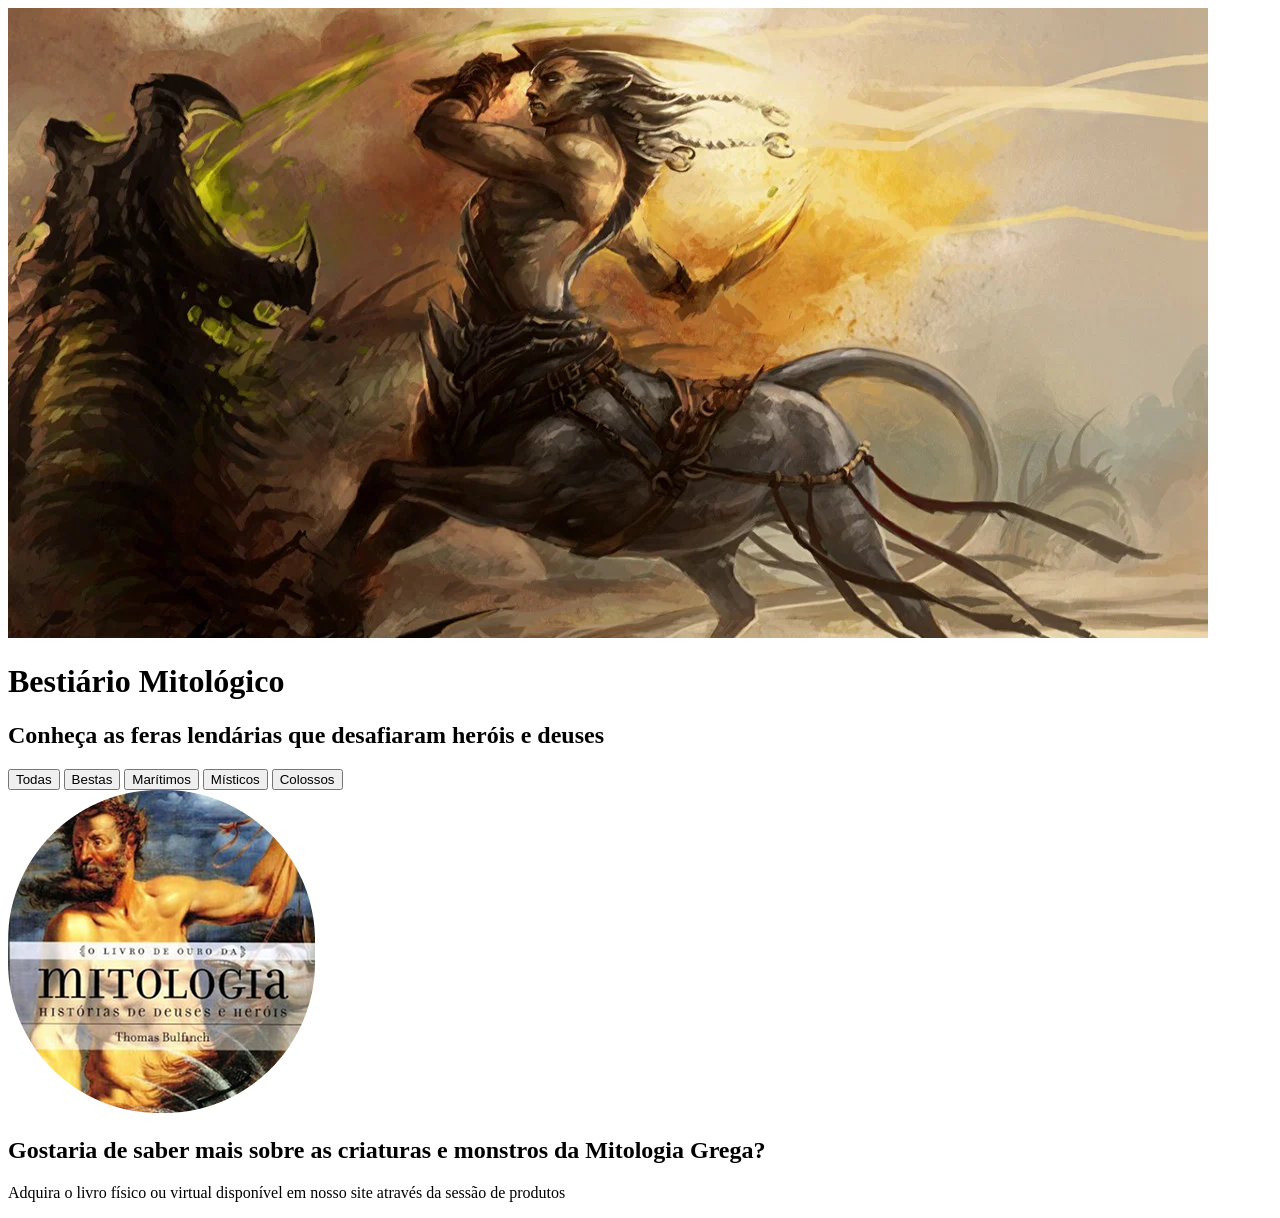
==== htmls/Bestiario.html @ 2f177b9b "Add files via upload" ====
<!DOCTYPE html>
<html lang="pt-br">
<head>
    <meta charset="UTF-8">
    <meta name="viewport" content="width=device-width, initial-scale=1.0">
    <title>Bestiário</title>
    <script src="Bestiario.js" defer></script>
</head>
<body>
    <div class="hero">
        <img src="../site/assets/img/Hero-Bestiario.png" alt="Imagem da Hero da página Bestiário">
        <h1>Bestiário Mitológico</h1>
        <h2>Conheça as feras lendárias que desafiaram heróis e deuses</h2>
    </div>
    <div class="Sessão-categoria">
        <button onclick="filtrarBestas('Todas')">Todas</button>
        <button onclick="filtrarBestas('Bestas')">Bestas</button>
        <button onclick="filtrarBestas('Marítimos')">Marítimos</button>
        <button onclick="filtrarBestas('Místicos')">Místicos</button>
        <button onclick="filtrarBestas('Colossos')">Colossos</button>
    </div>
    <div class="lista-bestas">
        <img src="../site/assets/img/Livro-Bestiario.png" alt="Imagem do Livro 'Mitologia'">
        <h2>Gostaria de saber mais sobre as criaturas e monstros da Mitologia Grega?</h2>
        <p>Adquira o livro físico ou virtual disponível em nosso site através da sessão de produtos</p>
    </div>
</body>
</html>
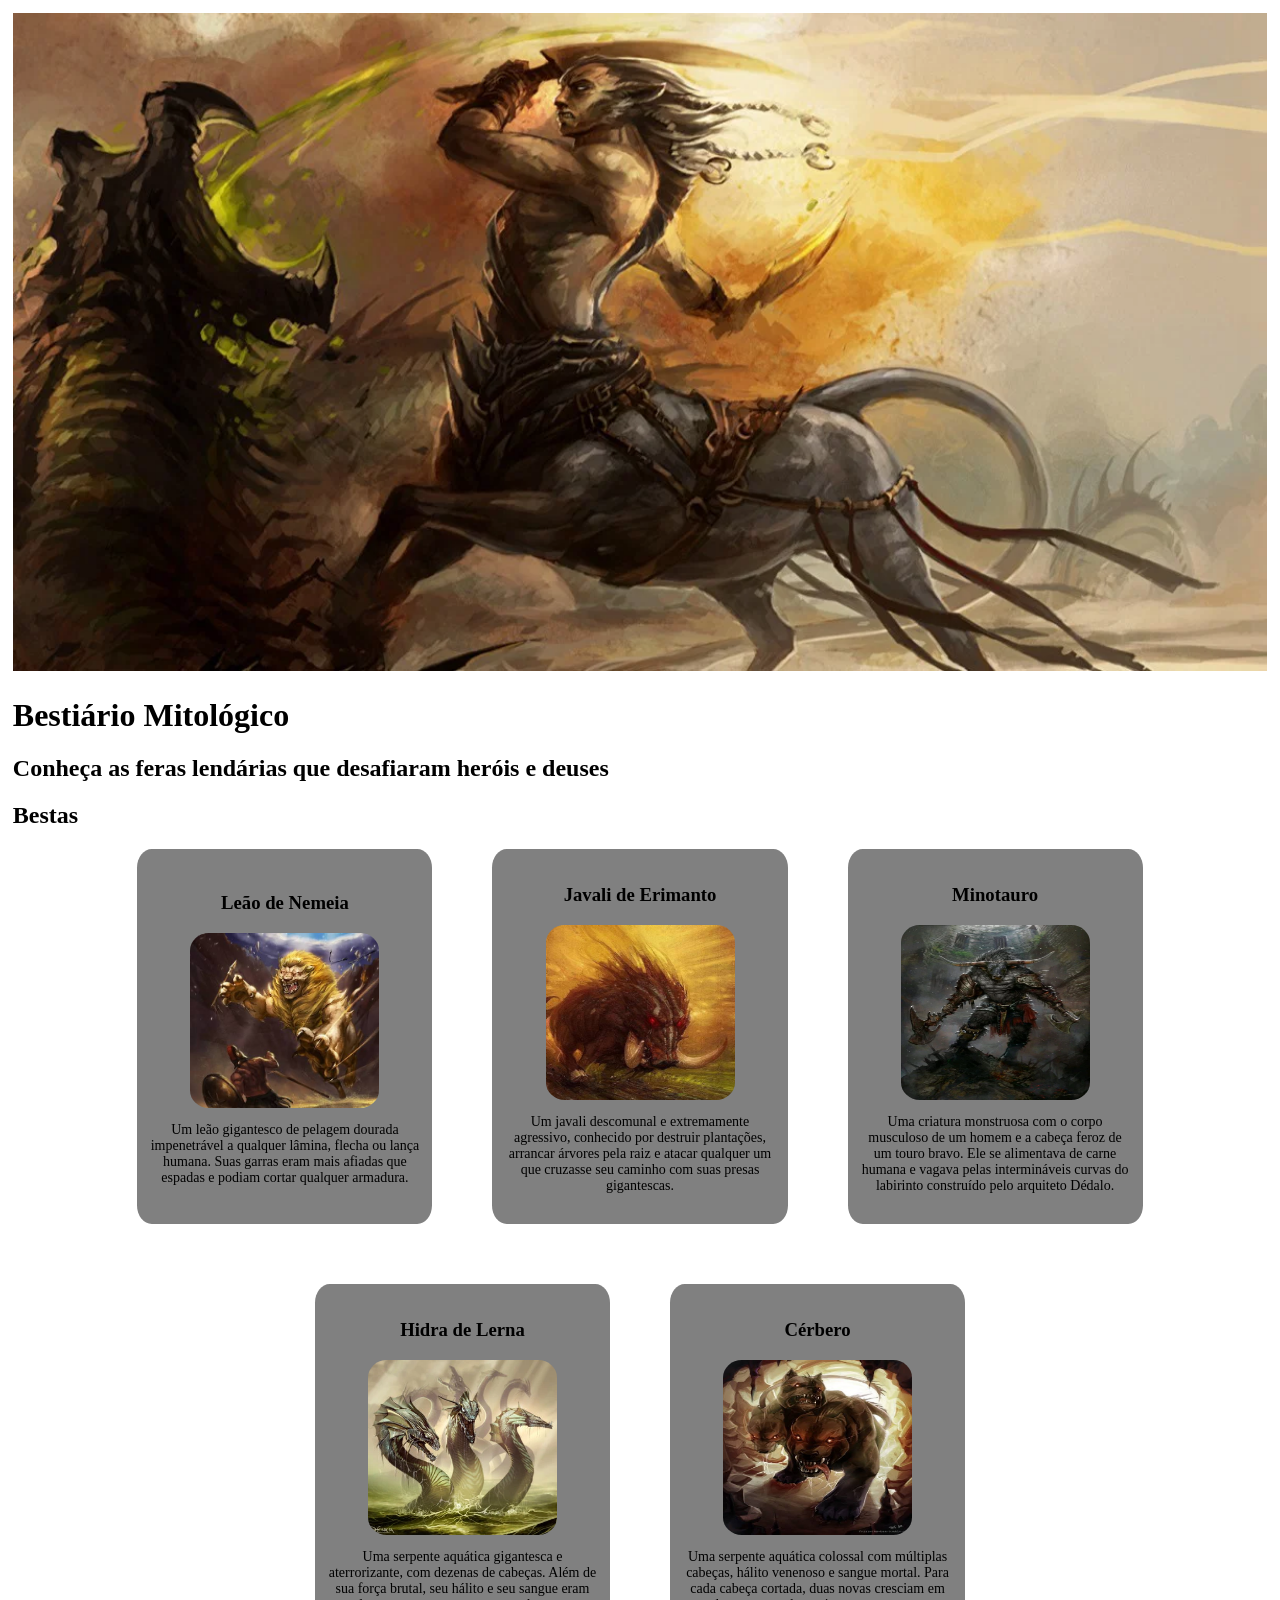
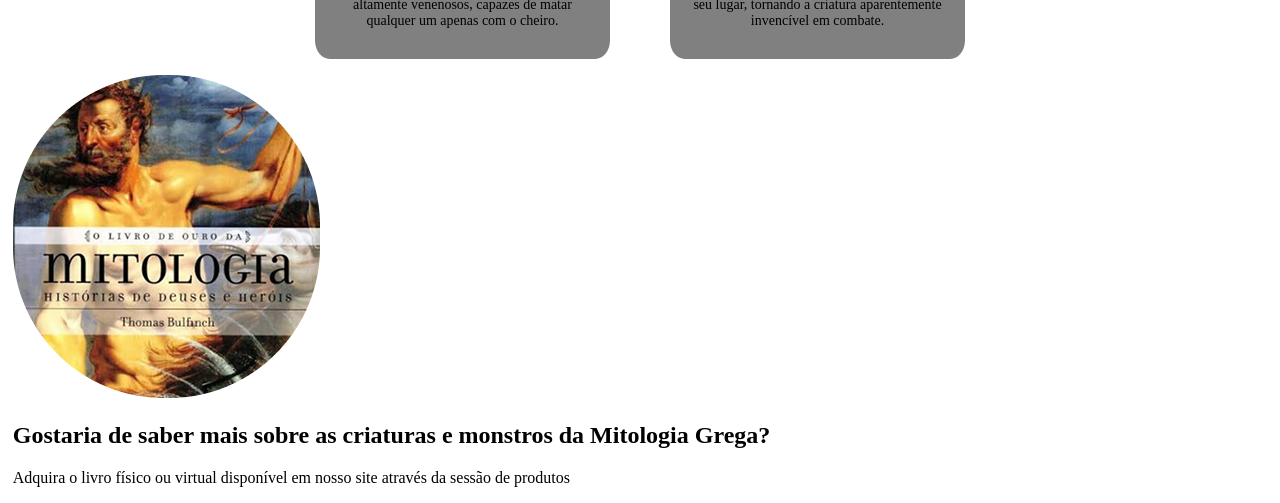
==== commit 56af5e2e: "Add files via upload" ====
--- a/htmls/Bestiario.html
+++ b/htmls/Bestiario.html
@@ -4,20 +4,49 @@
     <meta charset="UTF-8">
     <meta name="viewport" content="width=device-width, initial-scale=1.0">
     <title>Bestiário</title>
-    <script src="Bestiario.js" defer></script>
+    <link rel="stylesheet" href="../site/css/bestiario.css">
 </head>
+
 <body>
     <div class="hero">
         <img src="../site/assets/img/Hero-Bestiario.png" alt="Imagem da Hero da página Bestiário">
         <h1>Bestiário Mitológico</h1>
         <h2>Conheça as feras lendárias que desafiaram heróis e deuses</h2>
     </div>
-    <div class="Sessão-categoria">
-        <button onclick="filtrarBestas('Todas')">Todas</button>
-        <button onclick="filtrarBestas('Bestas')">Bestas</button>
-        <button onclick="filtrarBestas('Marítimos')">Marítimos</button>
-        <button onclick="filtrarBestas('Místicos')">Místicos</button>
-        <button onclick="filtrarBestas('Colossos')">Colossos</button>
+    <div class="categoria">
+        <h2>Bestas</h2>
+        <div class="categoria-bestas">
+            <div class="card-bestas">
+                <h3>Leão de Nemeia</h3>
+                <img src="../site/assets/img/Leão-Bestas.jpeg" alt="Imagem do Leão de Nemeia">
+                <p>Um leão gigantesco de pelagem dourada impenetrável a qualquer lâmina, flecha ou lança humana. Suas garras eram mais afiadas que espadas e podiam cortar qualquer armadura.</p>
+            </div>
+            <div class="card-bestas">
+                <h3>Javali de Erimanto</h3>
+                <img src="../site/assets/img/Javali-Bestas.jpeg" alt="Imagem do javali de Erimanto">
+                <p>Um javali descomunal e extremamente agressivo, conhecido por destruir plantações, arrancar árvores pela raiz e atacar qualquer um que cruzasse seu caminho com suas presas gigantescas.</p>
+            </div>
+            <div class="card-bestas">
+                <h3>Minotauro</h3>
+                <img src="../site/assets/img/Minotauro-Bestas.webp" alt="Imagem do Minotauro">
+                <p>Uma criatura monstruosa com o corpo musculoso de um homem e a cabeça feroz de um touro bravo. Ele se alimentava de carne humana e vagava pelas intermináveis curvas do labirinto construído pelo arquiteto Dédalo.</p>
+            </div>
+            <div class="card-bestas">
+                <h3>Hidra de Lerna</h3>
+                <img src="../site/assets/img/Hidra-Bestas.webp" alt="Imagem da Hidra de Lerna">
+                <p>Uma serpente aquática gigantesca e aterrorizante, com dezenas de cabeças. Além de sua força brutal, seu hálito e seu sangue eram altamente venenosos, capazes de matar qualquer um apenas com o cheiro.</p>
+            </div>
+            <div class="card-bestas">
+                <h3>Cérbero</h3>
+                <img src="../site/assets/img/Cérbero-Bestas.jpg" alt="Imagem do cérbero">
+                <p>Uma serpente aquática colossal com múltiplas cabeças, hálito venenoso e sangue mortal. Para cada cabeça cortada, duas novas cresciam em seu lugar, tornando a criatura aparentemente invencível em combate.</p>
+            </div>
+        </div>
+        <div class="categroia-maritimos">
+            <div class="card-maritimos">
+                <p></p>
+            </div>
+        </div>
     </div>
     <div class="lista-bestas">
         <img src="../site/assets/img/Livro-Bestiario.png" alt="Imagem do Livro 'Mitologia'">
--- a/site/css/bestiario.css
+++ b/site/css/bestiario.css
@@ -0,0 +1,40 @@
+body{
+    margin: 1%;
+}
+.hero{
+    img{
+        width: 100%;
+    }
+}
+.categoria-bestas{
+    display: flex;
+    justify-content: center;
+    flex-wrap: wrap;
+    gap: 60px;
+
+    .card-bestas{
+        display: flex;
+        flex-direction: column;
+        justify-content: center;
+        align-items: center;
+        width: 270px;
+        height: 350px;
+        background-color: gray;
+        border-radius: 5%;
+        padding: 1%;
+        transition: transform 0.6 ease;
+        p{
+            text-align: center;
+            font-size: 14px;
+        }
+        img{
+            width: 70%;
+            height: 50%;
+            border-radius: 10%;
+        }
+    }
+    .card-bestas:hover{
+        transform: scale(1.10);
+        box-shadow: 0 10px 20px rgba(0, 0, 0, 0.2);
+    }
+}
